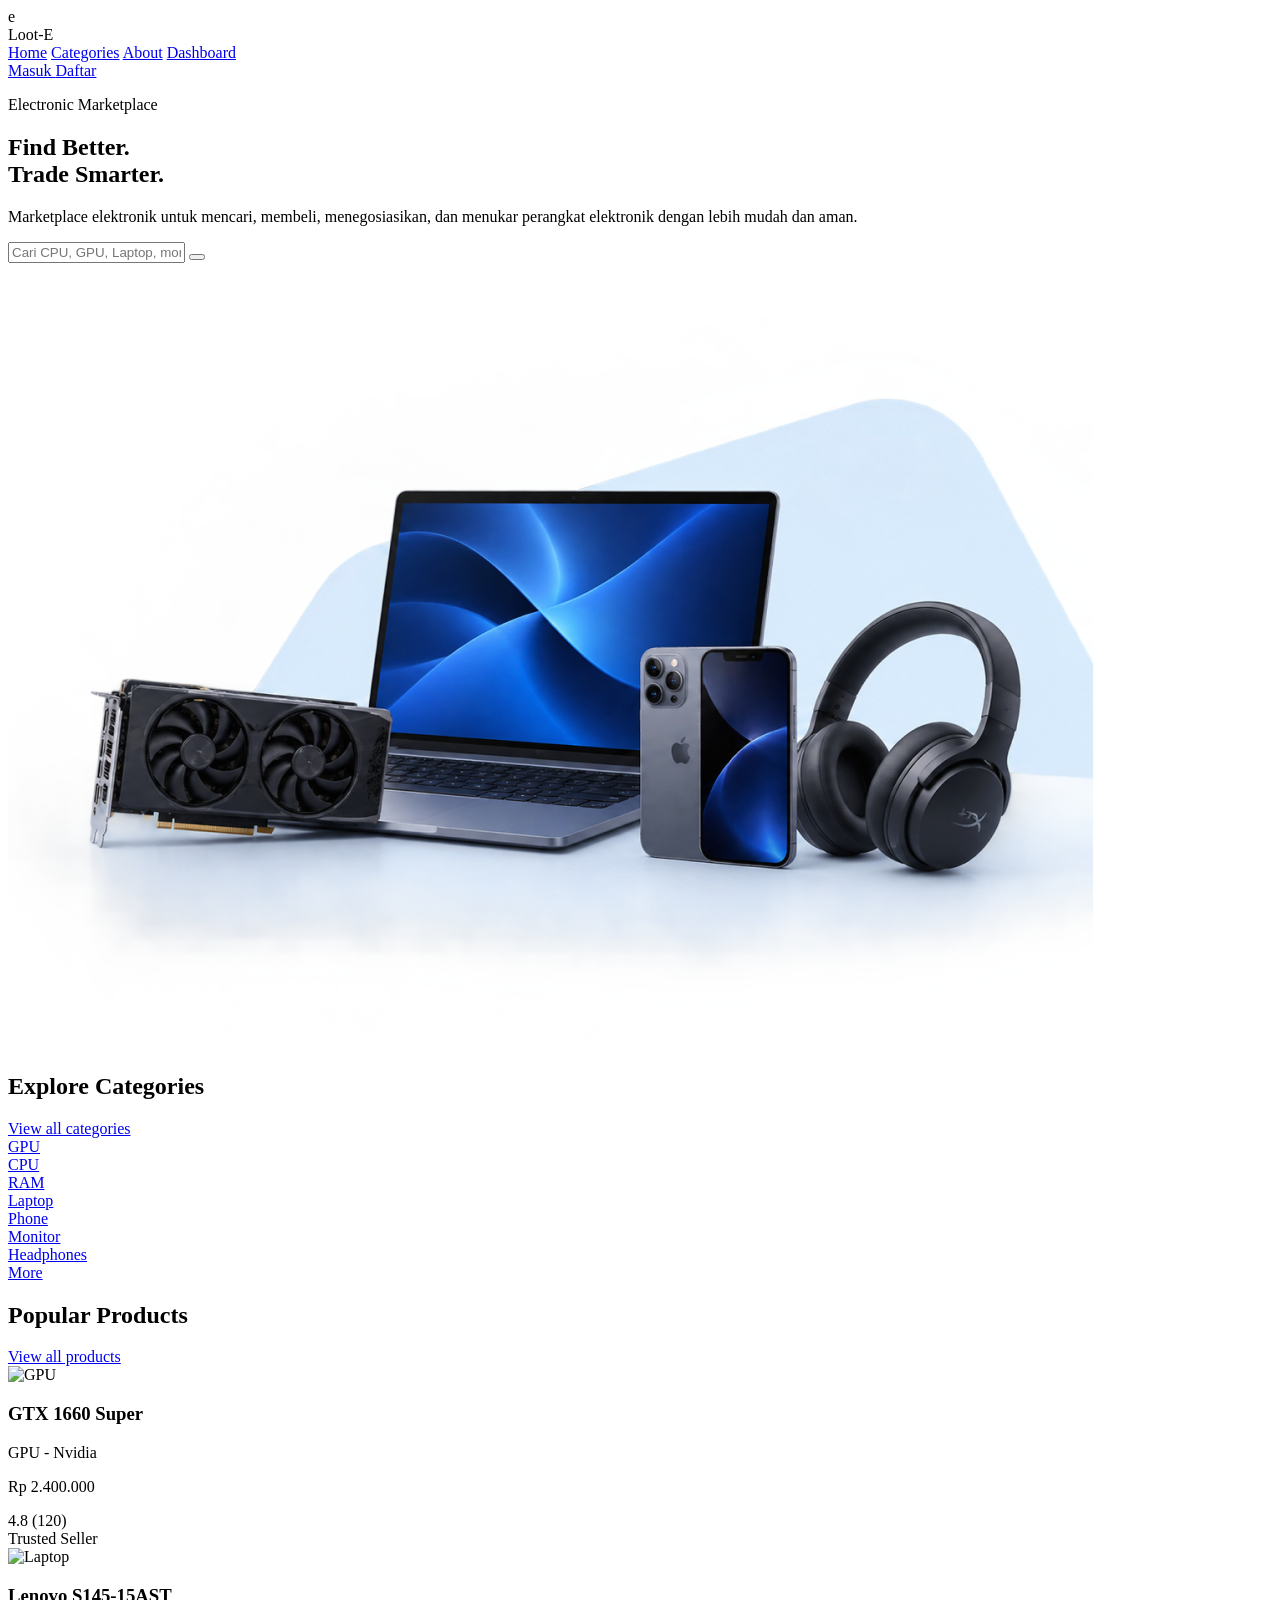
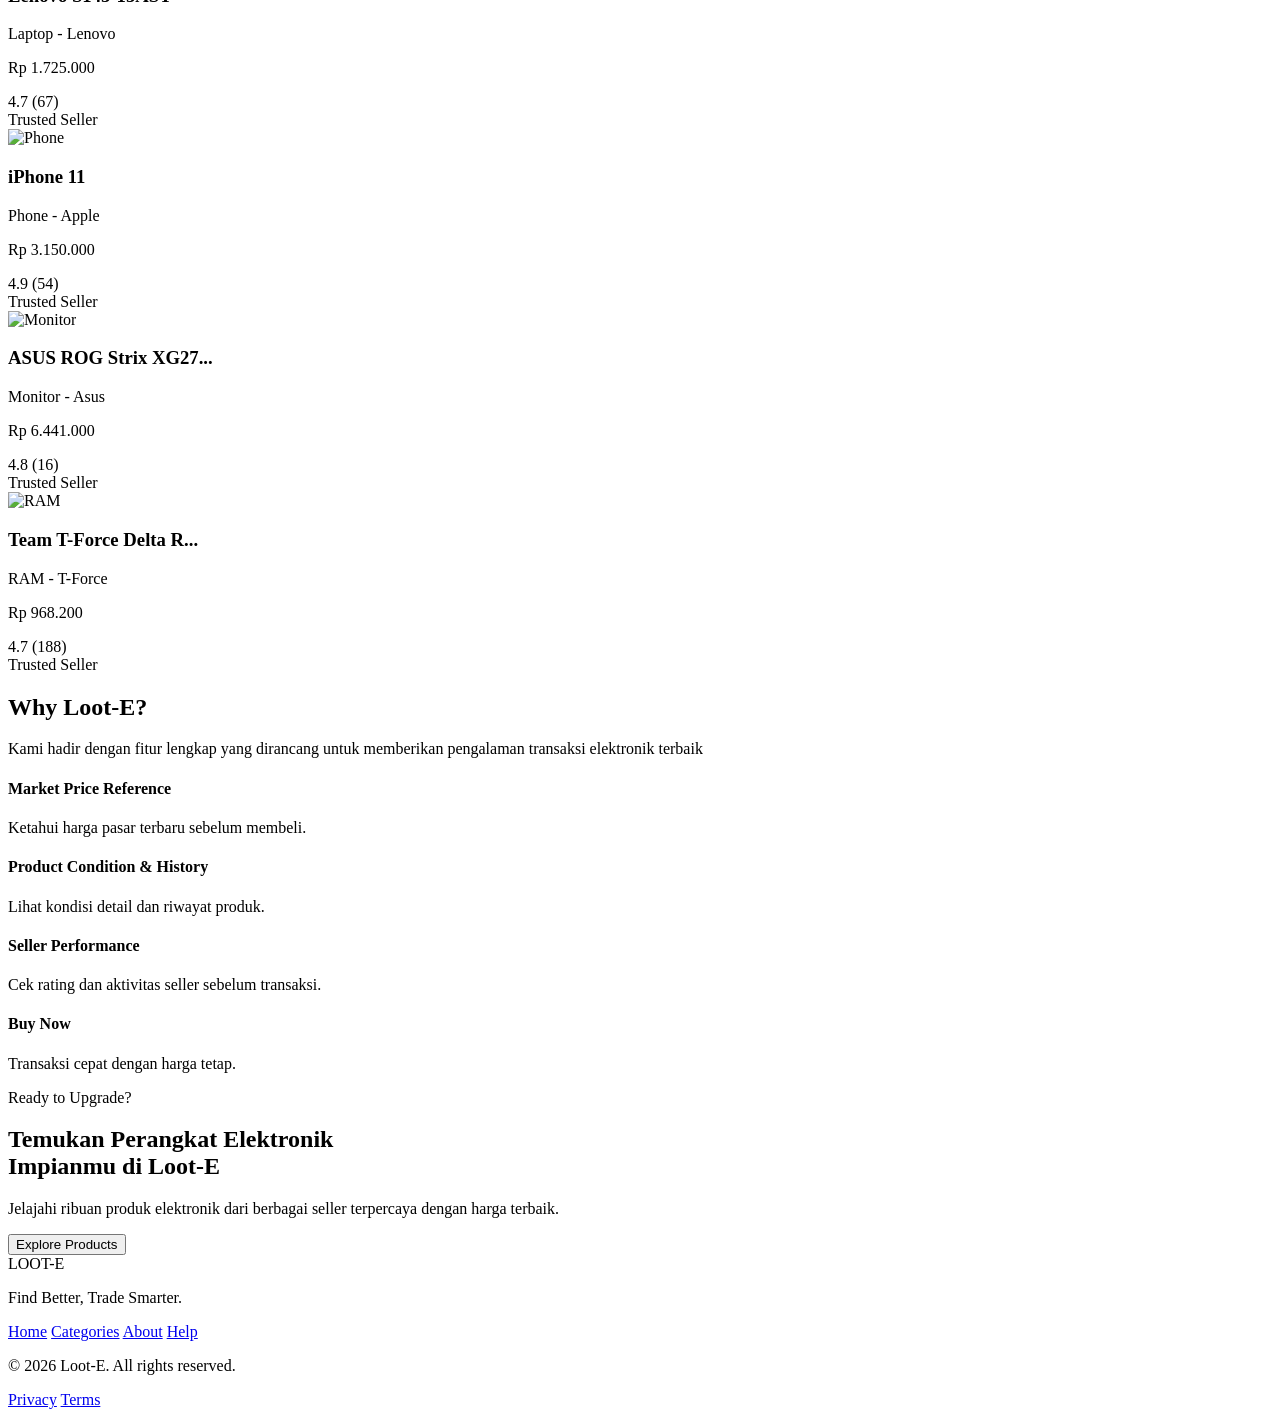
==== landingpage.html @ b7a84900 "bug euyyy" ====
<!doctype html>
<html lang="id">
  <head>
    <meta charset="UTF-8" />
    <meta name="viewport" content="width=device-width, initial-scale=1.0" />
    <title>Loot-E | Find Better, Trade Smarter</title>
    <link rel="preconnect" href="https://fonts.googleapis.com" />
    <link rel="preconnect" href="https://fonts.gstatic.com" crossorigin />
    <link
      href="https://fonts.googleapis.com/css2?family=Inter:wght@400;500;600;700;800&display=swap"
      rel="stylesheet"
    />
    <script src="https://unpkg.com/@phosphor-icons/web"></script>
    <script src="https://cdn.tailwindcss.com"></script>
    <script>
      tailwind.config = {
        theme: {
          extend: {
            fontFamily: {
              sans: ["Inter", "sans-serif"],
            },
            colors: {
              brand: {
                yellow: "#F5B700",
                dark: "#303135",
                footer: "#383838",
                bg: "#F8F9FA",
              },
            },
          },
        },
      };
    </script>
    <link rel="stylesheet" href="style.css" />
  </head>

  <body class="bg-[#F4F5F7] font-sans text-gray-800">
    <!-- Navbar -->
    <nav
      class="bg-brand-dark text-white py-3 px-6 md:px-12 flex justify-between items-center sticky top-0 z-50"
    >
      <div class="flex items-center gap-2">
        <div
          class="bg-white rounded-full h-8 w-8 flex items-center justify-center shadow-inner"
        >
          <span class="text-green-600 font-bold text-lg">e</span>
        </div>
        <span class="font-bold text-xl tracking-wide"
          >Loot-<span class="text-brand-yellow">E</span></span
        >
      </div>
      <div class="hidden md:flex gap-8 text-sm font-medium text-gray-300">
        <a href="index.html" class="text-brand-yellow">Home</a>
        <a href="#categories" class="hover:text-brand-yellow transition">Categories</a>
        <a href="landingpage.html" class="hover:text-brand-yellow transition">About</a>
        <a href="dashboard.html" class="hover:text-brand-yellow transition">Dashboard</a>
      </div>
      <div class="flex items-center gap-5">
        <i
          class="ph ph-bell text-xl cursor-pointer hover:text-brand-yellow transition"
        ></i>
        <i
          class="ph ph-shopping-cart text-xl cursor-pointer hover:text-brand-yellow transition"
        ></i>
        <div id="userNavContainer" class="flex items-center gap-2 border-l border-gray-600 pl-5">
          <a
            href="login.html"
            class="text-xs bg-brand-yellow text-brand-dark px-3.5 py-1.5 rounded-lg font-bold hover:bg-yellow-500 transition"
          >
            Masuk
          </a>
          <a
            href="register.html"
            class="text-xs text-gray-300 hover:text-white px-2 py-1.5 rounded-lg font-medium transition hidden sm:inline"
          >
            Daftar
          </a>
        </div>
      </div>
    </nav>

    <!-- Hero Section -->
    <section
      class="max-w-7xl mx-auto px-6 md:px-12 py-16 md:py-20 grid md:grid-cols-2 gap-10 items-center"
    >
      <div>
        <p
          class="text-brand-yellow font-bold text-xs mb-3 uppercase tracking-wider"
        >
          Electronic Marketplace
        </p>
        <h1
          class="text-5xl md:text-6xl font-extrabold text-gray-900 leading-tight mb-5"
        >
          Find Better.<br />
          <span class="text-brand-yellow">Trade Smarter.</span>
        </h1>
        <p class="text-gray-600 mb-8 max-w-md leading-relaxed text-sm">
          Marketplace elektronik untuk mencari, membeli, menegosiasikan, dan
          menukar perangkat elektronik dengan lebih mudah dan aman.
        </p>
        <div class="relative max-w-md shadow-lg rounded-full">
          <i
            class="ph ph-magnifying-glass absolute left-5 top-1/2 -translate-y-1/2 text-gray-400 text-lg"
          ></i>
          <input
            type="text"
            placeholder="Cari CPU, GPU, Laptop, monitor, dll ..."
            class="w-full pl-12 pr-14 py-3.5 rounded-full border border-transparent focus:outline-none focus:border-brand-yellow focus:ring-2 focus:ring-brand-yellow/50 bg-white text-sm"
          />
          <button
            class="absolute right-2 top-1/2 -translate-y-1/2 bg-brand-yellow text-white h-9 w-9 rounded-full flex items-center justify-center hover:bg-yellow-500 transition shadow-md"
          >
            <i class="ph ph-arrow-right font-bold"></i>
          </button>
        </div>
      </div>
      <div class="relative flex justify-center md:justify-end">
        <img
          src="./assets/image.png"
          alt="Electronics"
          class="w-full max-w-4xl"
        />
      </div>
    </section>

    <!-- Explore Categories -->
    <section class="max-w-7xl mx-auto px-6 md:px-12 py-10">
      <div class="flex justify-between items-end mb-6">
        <h2 class="text-xl md:text-2xl font-bold text-gray-900">
          Explore Categories
        </h2>
        <a
          href="#"
          class="text-sm text-gray-500 hover:text-brand-yellow flex items-center gap-1 transition font-medium"
        >
          View all categories <i class="ph ph-arrow-right"></i>
        </a>
      </div>
      <div class="grid grid-cols-4 md:grid-cols-8 gap-3 md:gap-4">
        <a
          href="#"
          class="bg-white p-3 rounded-2xl shadow-sm hover:shadow-md transition flex flex-col items-center justify-center gap-2 group border border-gray-100"
        >
          <div
            class="h-14 w-14 bg-gray-50 rounded-xl flex items-center justify-center group-hover:bg-brand-yellow/10 transition"
          >
            <i
              class="ph ph-graphics-card text-2xl text-gray-700 group-hover:text-brand-yellow transition"
            ></i>
          </div>
          <span class="text-xs font-semibold text-gray-700">GPU</span>
        </a>
        <a
          href="#"
          class="bg-white p-3 rounded-2xl shadow-sm hover:shadow-md transition flex flex-col items-center justify-center gap-2 group border border-gray-100"
        >
          <div
            class="h-14 w-14 bg-gray-50 rounded-xl flex items-center justify-center group-hover:bg-brand-yellow/10 transition"
          >
            <i
              class="ph ph-cpu text-2xl text-gray-700 group-hover:text-brand-yellow transition"
            ></i>
          </div>
          <span class="text-xs font-semibold text-gray-700">CPU</span>
        </a>
        <a
          href="#"
          class="bg-white p-3 rounded-2xl shadow-sm hover:shadow-md transition flex flex-col items-center justify-center gap-2 group border border-gray-100"
        >
          <div
            class="h-14 w-14 bg-gray-50 rounded-xl flex items-center justify-center group-hover:bg-brand-yellow/10 transition"
          >
            <i
              class="ph ph-memory text-2xl text-gray-700 group-hover:text-brand-yellow transition"
            ></i>
          </div>
          <span class="text-xs font-semibold text-gray-700">RAM</span>
        </a>
        <a
          href="#"
          class="bg-white p-3 rounded-2xl shadow-sm hover:shadow-md transition flex flex-col items-center justify-center gap-2 group border border-gray-100"
        >
          <div
            class="h-14 w-14 bg-gray-50 rounded-xl flex items-center justify-center group-hover:bg-brand-yellow/10 transition"
          >
            <i
              class="ph ph-laptop text-2xl text-gray-700 group-hover:text-brand-yellow transition"
            ></i>
          </div>
          <span class="text-xs font-semibold text-gray-700">Laptop</span>
        </a>
        <a
          href="#"
          class="bg-white p-3 rounded-2xl shadow-sm hover:shadow-md transition flex flex-col items-center justify-center gap-2 group border border-gray-100"
        >
          <div
            class="h-14 w-14 bg-gray-50 rounded-xl flex items-center justify-center group-hover:bg-brand-yellow/10 transition"
          >
            <i
              class="ph ph-device-mobile text-2xl text-gray-700 group-hover:text-brand-yellow transition"
            ></i>
          </div>
          <span class="text-xs font-semibold text-gray-700">Phone</span>
        </a>
        <a
          href="#"
          class="bg-white p-3 rounded-2xl shadow-sm hover:shadow-md transition flex flex-col items-center justify-center gap-2 group border border-gray-100"
        >
          <div
            class="h-14 w-14 bg-gray-50 rounded-xl flex items-center justify-center group-hover:bg-brand-yellow/10 transition"
          >
            <i
              class="ph ph-monitor text-2xl text-gray-700 group-hover:text-brand-yellow transition"
            ></i>
          </div>
          <span class="text-xs font-semibold text-gray-700">Monitor</span>
        </a>
        <a
          href="#"
          class="bg-white p-3 rounded-2xl shadow-sm hover:shadow-md transition flex flex-col items-center justify-center gap-2 group border border-gray-100"
        >
          <div
            class="h-14 w-14 bg-gray-50 rounded-xl flex items-center justify-center group-hover:bg-brand-yellow/10 transition"
          >
            <i
              class="ph ph-headphones text-2xl text-gray-700 group-hover:text-brand-yellow transition"
            ></i>
          </div>
          <span class="text-xs font-semibold text-gray-700">Headphones</span>
        </a>
        <a
          href="#"
          class="bg-white p-3 rounded-2xl shadow-sm hover:shadow-md transition flex flex-col items-center justify-center gap-2 group border border-gray-100"
        >
          <div
            class="h-14 w-14 bg-gray-50 rounded-xl flex items-center justify-center group-hover:bg-brand-yellow/10 transition"
          >
            <i
              class="ph ph-dots-three text-2xl text-gray-700 group-hover:text-brand-yellow transition"
            ></i>
          </div>
          <span class="text-xs font-semibold text-gray-700">More</span>
        </a>
      </div>
    </section>

    <!-- Popular Products -->
    <section class="max-w-7xl mx-auto px-6 md:px-12 py-10">
      <div class="flex justify-between items-end mb-6">
        <h2 class="text-xl md:text-2xl font-bold text-gray-900">
          Popular Products
        </h2>
        <a
          href="#"
          class="text-sm text-gray-500 hover:text-brand-yellow flex items-center gap-1 transition font-medium"
        >
          View all products <i class="ph ph-arrow-right"></i>
        </a>
      </div>
      <div class="grid grid-cols-2 md:grid-cols-5 gap-5">
        <!-- Product 1 -->
        <div
          class="bg-white p-4 shadow-sm hover:shadow-md transition flex flex-col group cursor-pointer border border-gray-100"
        >
          <div
            class="h-32 mb-4 overflow-hidden flex items-center justify-center"
          >
            <img
              src="./assets/"
              alt="GPU"
              class="w-full h-full object-cover group-hover:scale-105 transition duration-500"
            />
          </div>
          <h3 class="font-bold text-sm text-gray-900 mb-1 line-clamp-1">
            GTX 1660 Super
          </h3>
          <p class="text-xs text-gray-400 mb-2">GPU - Nvidia</p>
          <p class="font-bold text-md text-gray-900 mb-2">Rp 2.400.000</p>
          <div class="flex items-center gap-1 mb-3">
            <i class="ph-fill ph-star text-brand-yellow text-xs"></i>
            <span class="text-xs font-semibold text-gray-700">4.8</span>
            <span class="text-xs text-gray-400">(120)</span>
          </div>
          <div
            class="flex items-center gap-1 text-[10px] font-medium text-gray-600 bg-gray-100 w-max px-2 py-1 rounded-md mt-auto"
          >
            <i class="ph-fill ph-shield-check text-green-500 text-sm"></i>
            Trusted Seller
          </div>
        </div>

        <!-- Product 2 -->
        <div
          class="bg-white p-4 shadow-sm hover:shadow-md transition flex flex-col group cursor-pointer border border-gray-100"
        >
          <div
            class="h-32 mb-4 overflow-hidden flex items-center justify-center"
          >
            <img
              src="./assets/"
              alt="Laptop"
              class="w-full h-full object-cover group-hover:scale-105 transition duration-500"
            />
          </div>
          <h3 class="font-bold text-sm text-gray-900 mb-1 line-clamp-1">
            Lenovo S145-15AST
          </h3>
          <p class="text-xs text-gray-400 mb-2">Laptop - Lenovo</p>
          <p class="font-bold text-md text-gray-900 mb-2">Rp 1.725.000</p>
          <div class="flex items-center gap-1 mb-3">
            <i class="ph-fill ph-star text-brand-yellow text-xs"></i>
            <span class="text-xs font-semibold text-gray-700">4.7</span>
            <span class="text-xs text-gray-400">(67)</span>
          </div>
          <div
            class="flex items-center gap-1 text-[10px] font-medium text-gray-600 bg-gray-100 w-max px-2 py-1 rounded-md mt-auto"
          >
            <i class="ph-fill ph-shield-check text-green-500 text-sm"></i>
            Trusted Seller
          </div>
        </div>

        <!-- Product 3 -->
        <div
          class="bg-white p-4 shadow-sm hover:shadow-md transition flex flex-col group cursor-pointer border border-gray-100"
        >
          <div
            class="h-32 mb-4 overflow-hidden flex items-center justify-center"
          >
            <img
              src="./assets/"
              alt="Phone"
              class="w-full h-full object-cover group-hover:scale-105 transition duration-500"
            />
          </div>
          <h3 class="font-bold text-sm text-gray-900 mb-1 line-clamp-1">
            iPhone 11
          </h3>
          <p class="text-xs text-gray-400 mb-2">Phone - Apple</p>
          <p class="font-bold text-md text-gray-900 mb-2">Rp 3.150.000</p>
          <div class="flex items-center gap-1 mb-3">
            <i class="ph-fill ph-star text-brand-yellow text-xs"></i>
            <span class="text-xs font-semibold text-gray-700">4.9</span>
            <span class="text-xs text-gray-400">(54)</span>
          </div>
          <div
            class="flex items-center gap-1 text-[10px] font-medium text-gray-600 bg-gray-100 w-max px-2 py-1 rounded-md mt-auto"
          >
            <i class="ph-fill ph-shield-check text-green-500 text-sm"></i>
            Trusted Seller
          </div>
        </div>

        <!-- Product 4 -->
        <div
          class="bg-white p-4 shadow-sm hover:shadow-md transition flex flex-col group cursor-pointer border border-gray-100"
        >
          <div
            class="h-32 mb-4 overflow-hidden flex items-center justify-center"
          >
            <img
              src="./assets/"
              alt="Monitor"
              class="w-full h-full object-cover group-hover:scale-105 transition duration-500"
            />
          </div>
          <h3 class="font-bold text-sm text-gray-900 mb-1 line-clamp-1">
            ASUS ROG Strix XG27...
          </h3>
          <p class="text-xs text-gray-400 mb-2">Monitor - Asus</p>
          <p class="font-bold text-md text-gray-900 mb-2">Rp 6.441.000</p>
          <div class="flex items-center gap-1 mb-3">
            <i class="ph-fill ph-star text-brand-yellow text-xs"></i>
            <span class="text-xs font-semibold text-gray-700">4.8</span>
            <span class="text-xs text-gray-400">(16)</span>
          </div>
          <div
            class="flex items-center gap-1 text-[10px] font-medium text-gray-600 bg-gray-100 w-max px-2 py-1 rounded-md mt-auto"
          >
            <i class="ph-fill ph-shield-check text-green-500 text-sm"></i>
            Trusted Seller
          </div>
        </div>

        <!-- Product 5 -->
        <div
          class="bg-white p-4 shadow-sm hover:shadow-md transition flex flex-col group cursor-pointer border border-gray-100"
        >
          <div
            class="h-32 mb-4 overflow-hidden flex items-center justify-center"
          >
            <img
              src="./assets/"
              alt="RAM"
              class="w-full h-full object-cover group-hover:scale-105 transition duration-500"
            />
          </div>
          <h3 class="font-bold text-sm text-gray-900 mb-1 line-clamp-1">
            Team T-Force Delta R...
          </h3>
          <p class="text-xs text-gray-400 mb-2">RAM - T-Force</p>
          <p class="font-bold text-md text-gray-900 mb-2">Rp 968.200</p>
          <div class="flex items-center gap-1 mb-3">
            <i class="ph-fill ph-star text-brand-yellow text-xs"></i>
            <span class="text-xs font-semibold text-gray-700">4.7</span>
            <span class="text-xs text-gray-400">(188)</span>
          </div>
          <div
            class="flex items-center gap-1 text-[10px] font-medium text-gray-600 bg-gray-100 w-max px-2 py-1 rounded-md mt-auto"
          >
            <i class="ph-fill ph-shield-check text-green-500 text-sm"></i>
            Trusted Seller
          </div>
        </div>
      </div>
    </section>

    <!-- Why Loot-E -->
    <section class="max-w-7xl mx-auto px-6 md:px-12 py-10">
      <div class="bg-white p-8 md:p-12 shadow-sm border border-gray-100">
        <h2 class="text-2xl font-bold text-gray-900 mb-2">
          Why Loot-<span class="text-brand-yellow">E</span>?
        </h2>
        <p class="text-gray-500 text-sm mb-10 max-w-md">
          Kami hadir dengan fitur lengkap yang dirancang untuk memberikan
          pengalaman transaksi elektronik terbaik
        </p>

        <div class="grid grid-cols-2 md:grid-cols-4 gap-8">
          <div>
            <i class="ph-fill ph-chart-bar text-4xl text-brand-yellow mb-4"></i>
            <h4 class="font-bold text-sm text-gray-900 mb-2">
              Market Price Reference
            </h4>
            <p class="text-xs text-gray-500 leading-relaxed">
              Ketahui harga pasar terbaru sebelum membeli.
            </p>
          </div>
          <div>
            <i
              class="ph-fill ph-check-circle text-4xl text-brand-yellow mb-4"
            ></i>
            <h4 class="font-bold text-sm text-gray-900 mb-2">
              Product Condition & History
            </h4>
            <p class="text-xs text-gray-500 leading-relaxed">
              Lihat kondisi detail dan riwayat produk.
            </p>
          </div>
          <div>
            <i
              class="ph-fill ph-user-circle text-4xl text-brand-yellow mb-4"
            ></i>
            <h4 class="font-bold text-sm text-gray-900 mb-2">
              Seller Performance
            </h4>
            <p class="text-xs text-gray-500 leading-relaxed">
              Cek rating dan aktivitas seller sebelum transaksi.
            </p>
          </div>
          <div>
            <i class="ph-fill ph-lightning text-4xl text-brand-yellow mb-4"></i>
            <h4 class="font-bold text-sm text-gray-900 mb-2">Buy Now</h4>
            <p class="text-xs text-gray-500 leading-relaxed">
              Transaksi cepat dengan harga tetap.
            </p>
          </div>
        </div>
      </div>
    </section>

    <!-- CTA Section -->
    <section class="max-w-7xl mx-auto px-6 md:px-12 py-10 mb-10">
      <div
        class="bg-[#303135] p-8 md:p-12 flex flex-col md:flex-row items-center justify-between shadow-2xl relative overflow-hidden"
      >
        <div class="relative z-10 w-full md:w-2/3">
          <p class="text-brand-yellow font-bold text-sm mb-2">
            Ready to Upgrade?
          </p>
          <h2
            class="text-2xl md:text-3xl font-bold text-white mb-4 leading-snug"
          >
            Temukan Perangkat Elektronik<br />Impianmu di Loot-<span
              class="text-brand-yellow"
              >E</span
            >
          </h2>
          <p class="text-gray-400 text-sm max-w-md">
            Jelajahi ribuan produk elektronik dari berbagai seller terpercaya
            dengan harga terbaik.
          </p>
        </div>
        <div class="mt-8 md:mt-0 relative z-10 w-full md:w-auto text-right">
          <button
            class="bg-brand-yellow hover:bg-yellow-500 text-[#303135] font-bold py-3 px-6 transition flex items-center justify-center gap-2 w-full md:w-auto shadow-lg"
          >
            Explore Products <i class="ph ph-arrow-right font-bold"></i>
          </button>
        </div>
      </div>
    </section>

    <!-- Footer -->
    <footer class="bg-[#262628] text-gray-400 py-12 px-6 md:px-12">
      <div
        class="max-w-7xl mx-auto flex flex-col md:flex-row items-center justify-between gap-8 mb-8 border-b border-gray-700 pb-8"
      >
        <div class="text-center md:text-left">
          <div
            class="flex items-center justify-center md:justify-start gap-2 mb-2"
          >
            <span class="font-bold text-2xl text-white tracking-wide"
              >LOOT-<span class="text-brand-yellow">E</span></span
            >
          </div>
          <p class="text-xs">Find Better, Trade Smarter.</p>
        </div>
        <div class="flex flex-wrap justify-center gap-6 text-sm">
          <a href="#" class="hover:text-brand-yellow transition">Home</a>
          <a href="#" class="hover:text-brand-yellow transition">Categories</a>
          <a href="#" class="hover:text-brand-yellow transition">About</a>
          <a href="#" class="hover:text-brand-yellow transition">Help</a>
        </div>
        <div class="flex gap-4">
          <a href="#" class="hover:text-white transition"
            ><i class="ph-fill ph-youtube-logo text-2xl"></i
          ></a>
          <a href="#" class="hover:text-white transition"
            ><i class="ph-fill ph-facebook-logo text-2xl"></i
          ></a>
          <a href="#" class="hover:text-white transition"
            ><i class="ph-fill ph-instagram-logo text-2xl"></i
          ></a>
          <a href="#" class="hover:text-white transition"
            ><i class="ph-fill ph-discord-logo text-2xl"></i
          ></a>
        </div>
      </div>
      <div
        class="max-w-7xl mx-auto flex flex-col md:flex-row items-center justify-between text-xs"
      >
        <p>&copy; 2026 Loot-E. All rights reserved.</p>
        <div class="flex gap-4 mt-4 md:mt-0">
          <a href="#" class="hover:text-white transition">Privacy</a>
          <a href="#" class="hover:text-white transition">Terms</a>
        </div>
      </div>
    </footer>

    <script src="script.js"></script>
  </body>
</html>
---- style.css ----
body {
    -webkit-font-smoothing: antialiased;
    -moz-osx-font-smoothing: grayscale;
}
::-webkit-scrollbar {
    width: 8px;
}

::-webkit-scrollbar-track {
    background: #f1f1f1; 
}
 
::-webkit-scrollbar-thumb {
    background: #cbd5e1; 
    border-radius: 4px;
}

::-webkit-scrollbar-thumb:hover {
    background: #94a3b8; 
}
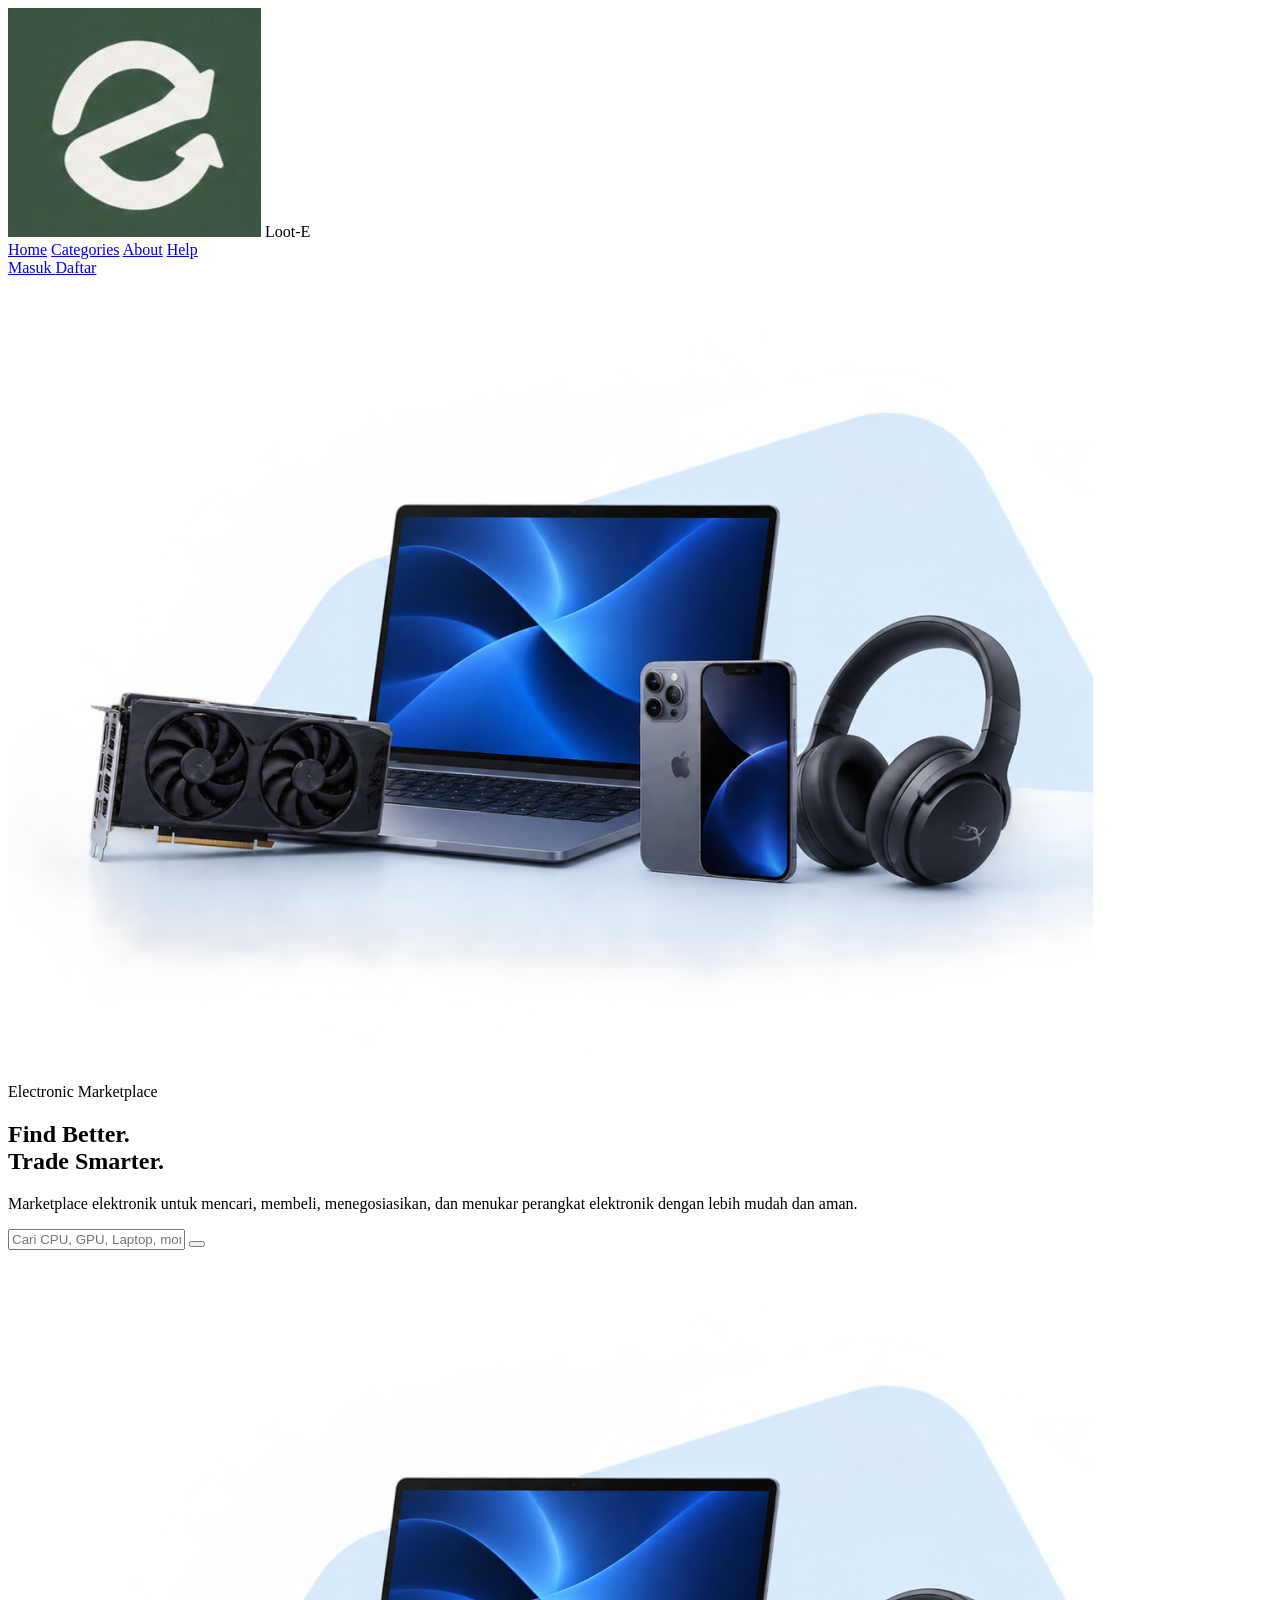
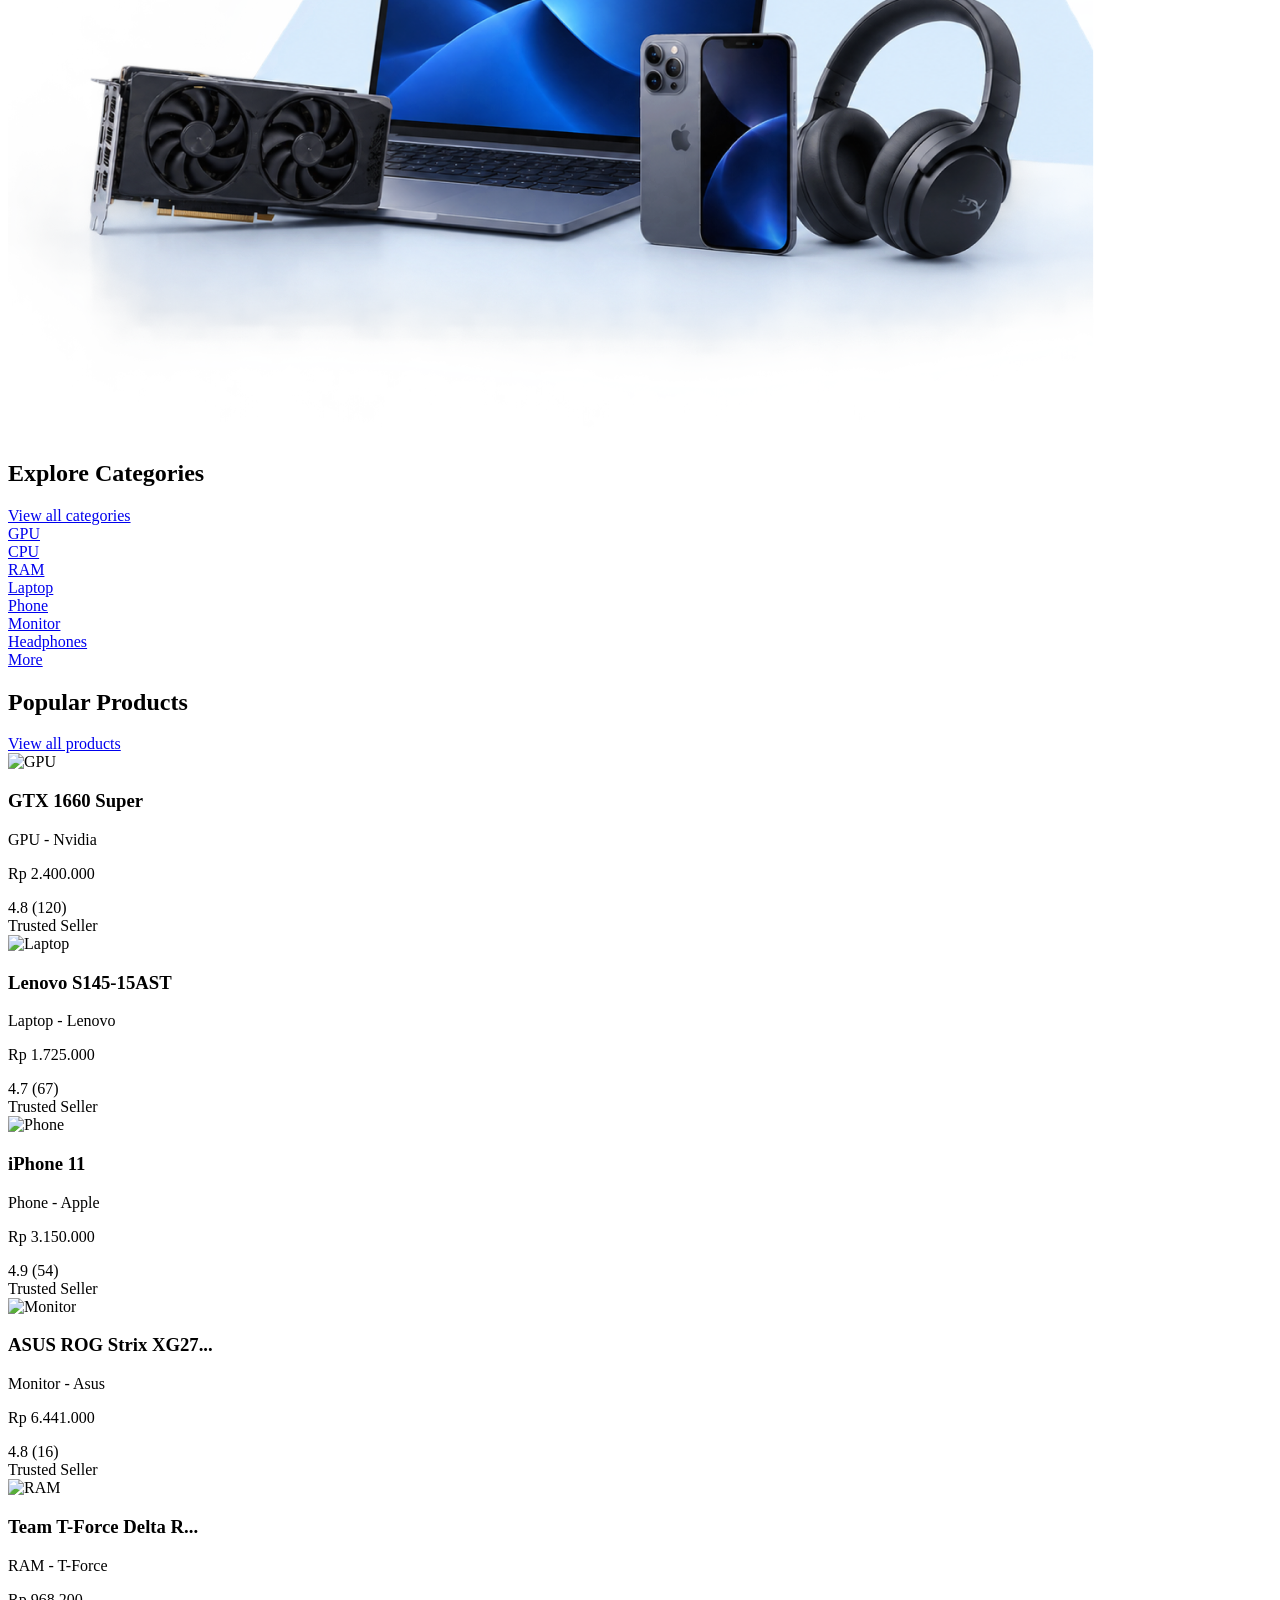
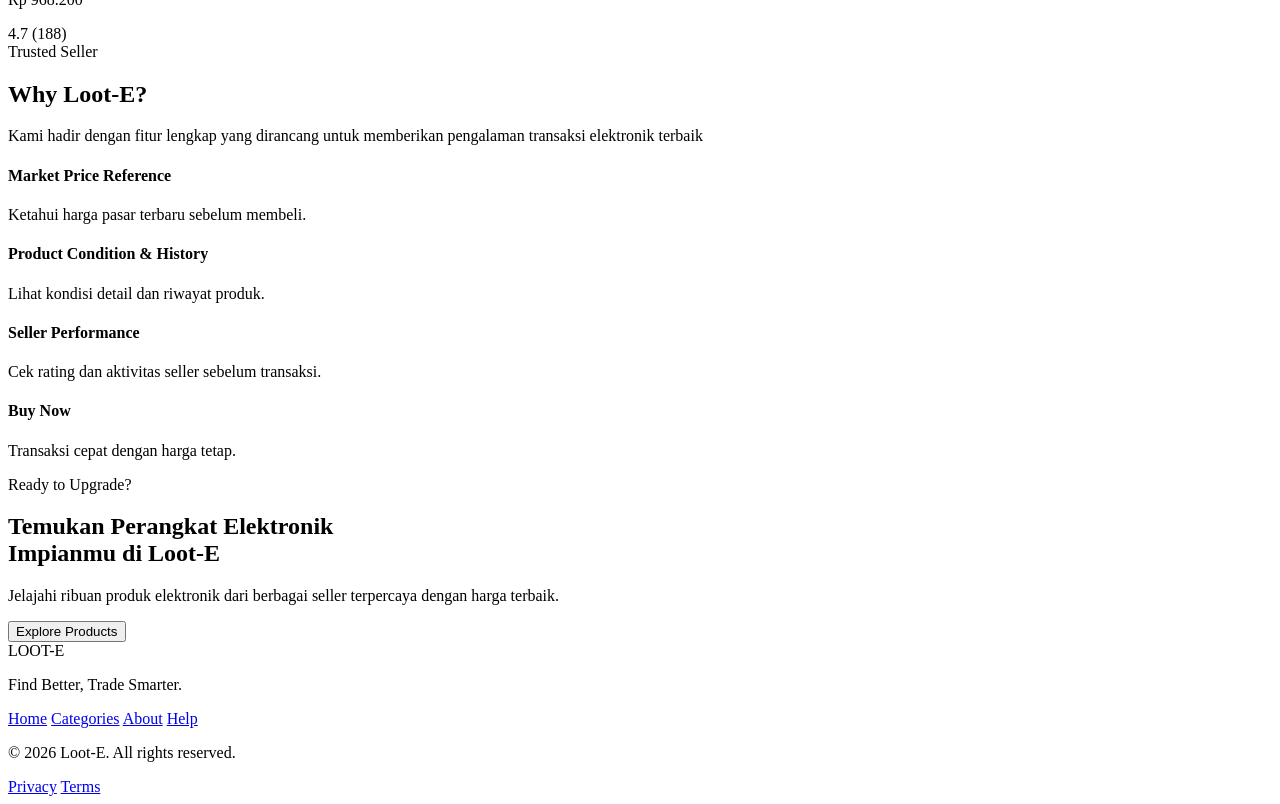
==== commit db838577: "first commit" ====
--- a/landingpage.html
+++ b/landingpage.html
@@ -1,554 +1,428 @@
 <!doctype html>
 <html lang="id">
-  <head>
+
+<head>
     <meta charset="UTF-8" />
     <meta name="viewport" content="width=device-width, initial-scale=1.0" />
     <title>Loot-E | Find Better, Trade Smarter</title>
     <link rel="preconnect" href="https://fonts.googleapis.com" />
     <link rel="preconnect" href="https://fonts.gstatic.com" crossorigin />
-    <link
-      href="https://fonts.googleapis.com/css2?family=Inter:wght@400;500;600;700;800&display=swap"
-      rel="stylesheet"
-    />
+    <link href="https://fonts.googleapis.com/css2?family=Inter:wght@400;500;600;700;800&display=swap"
+        rel="stylesheet" />
     <script src="https://unpkg.com/@phosphor-icons/web"></script>
     <script src="https://cdn.tailwindcss.com"></script>
     <script>
-      tailwind.config = {
-        theme: {
-          extend: {
-            fontFamily: {
-              sans: ["Inter", "sans-serif"],
+        tailwind.config = {
+            theme: {
+                extend: {
+                    fontFamily: {
+                        sans: ["Inter", "sans-serif"],
+                    },
+                    colors: {
+                        brand: {
+                            yellow: "#F5B700",
+                            dark: "#303135",
+                            footer: "#383838",
+                            bg: "#F8F9FA",
+                        },
+                    },
+                },
             },
-            colors: {
-              brand: {
-                yellow: "#F5B700",
-                dark: "#303135",
-                footer: "#383838",
-                bg: "#F8F9FA",
-              },
-            },
-          },
-        },
-      };
+        };
     </script>
     <link rel="stylesheet" href="style.css" />
-  </head>
-
-  <body class="bg-[#F4F5F7] font-sans text-gray-800">
+</head>
+
+<body class="bg-[#F4F5F7] font-sans text-gray-800">
     <!-- Navbar -->
-    <nav
-      class="bg-brand-dark text-white py-3 px-6 md:px-12 flex justify-between items-center sticky top-0 z-50"
-    >
-      <div class="flex items-center gap-2">
-        <div
-          class="bg-white rounded-full h-8 w-8 flex items-center justify-center shadow-inner"
-        >
-          <span class="text-green-600 font-bold text-lg">e</span>
-        </div>
-        <span class="font-bold text-xl tracking-wide"
-          >Loot-<span class="text-brand-yellow">E</span></span
-        >
-      </div>
-      <div class="hidden md:flex gap-8 text-sm font-medium text-gray-300">
-        <a href="index.html" class="text-brand-yellow">Home</a>
-        <a href="#categories" class="hover:text-brand-yellow transition">Categories</a>
-        <a href="landingpage.html" class="hover:text-brand-yellow transition">About</a>
-        <a href="dashboard.html" class="hover:text-brand-yellow transition">Dashboard</a>
-      </div>
-      <div class="flex items-center gap-5">
-        <i
-          class="ph ph-bell text-xl cursor-pointer hover:text-brand-yellow transition"
-        ></i>
-        <i
-          class="ph ph-shopping-cart text-xl cursor-pointer hover:text-brand-yellow transition"
-        ></i>
-        <div id="userNavContainer" class="flex items-center gap-2 border-l border-gray-600 pl-5">
-          <a
-            href="login.html"
-            class="text-xs bg-brand-yellow text-brand-dark px-3.5 py-1.5 rounded-lg font-bold hover:bg-yellow-500 transition"
-          >
-            Masuk
-          </a>
-          <a
-            href="register.html"
-            class="text-xs text-gray-300 hover:text-white px-2 py-1.5 rounded-lg font-medium transition hidden sm:inline"
-          >
-            Daftar
-          </a>
-        </div>
-      </div>
+    <nav class="bg-brand-dark text-white py-3 px-6 md:px-12 flex justify-between items-center sticky top-0 z-50">
+        <div class="flex items-center gap-2">
+            <img src="assets/logo loote.jpeg" alt="Logo Loot-E" class="h-8 w-8 rounded-full object-cover shadow-sm" />
+            <span class="font-bold text-xl tracking-wide">Loot-<span class="text-brand-yellow">E</span></span>
+        </div>
+        <div class="hidden md:flex gap-8 text-sm font-medium text-gray-300">
+            <a href="landingpage.html" class="text-brand-yellow">Home</a>
+            <a href="#categories" class="hover:text-brand-yellow transition">Categories</a>
+            <a href="landingpage.html" class="hover:text-brand-yellow transition">About</a>
+            <a href="#" class="hover:text-brand-yellow transition">Help</a>
+        </div>
+        <div class="flex items-center gap-5">
+            <i class="ph ph-bell text-xl cursor-pointer hover:text-brand-yellow transition"></i>
+            <i class="ph ph-shopping-cart text-xl cursor-pointer hover:text-brand-yellow transition"></i>
+            <div id="userNavContainer" class="flex items-center gap-2 border-l border-gray-600 pl-5">
+                <a href="login.html"
+                    class="text-xs bg-brand-yellow text-brand-dark px-3.5 py-1.5 rounded-lg font-bold hover:bg-yellow-500 transition">
+                    Masuk
+                </a>
+                <a href="register.html"
+                    class="text-xs text-gray-300 hover:text-white px-2 py-1.5 rounded-lg font-medium transition hidden sm:inline">
+                    Daftar
+                </a>
+            </div>
+        </div>
     </nav>
 
     <!-- Hero Section -->
     <section
-      class="max-w-7xl mx-auto px-6 md:px-12 py-16 md:py-20 grid md:grid-cols-2 gap-10 items-center"
-    >
-      <div>
-        <p
-          class="text-brand-yellow font-bold text-xs mb-3 uppercase tracking-wider"
-        >
-          Electronic Marketplace
-        </p>
-        <h1
-          class="text-5xl md:text-6xl font-extrabold text-gray-900 leading-tight mb-5"
-        >
-          Find Better.<br />
-          <span class="text-brand-yellow">Trade Smarter.</span>
-        </h1>
-        <p class="text-gray-600 mb-8 max-w-md leading-relaxed text-sm">
-          Marketplace elektronik untuk mencari, membeli, menegosiasikan, dan
-          menukar perangkat elektronik dengan lebih mudah dan aman.
-        </p>
-        <div class="relative max-w-md shadow-lg rounded-full">
-          <i
-            class="ph ph-magnifying-glass absolute left-5 top-1/2 -translate-y-1/2 text-gray-400 text-lg"
-          ></i>
-          <input
-            type="text"
-            placeholder="Cari CPU, GPU, Laptop, monitor, dll ..."
-            class="w-full pl-12 pr-14 py-3.5 rounded-full border border-transparent focus:outline-none focus:border-brand-yellow focus:ring-2 focus:ring-brand-yellow/50 bg-white text-sm"
-          />
-          <button
-            class="absolute right-2 top-1/2 -translate-y-1/2 bg-brand-yellow text-white h-9 w-9 rounded-full flex items-center justify-center hover:bg-yellow-500 transition shadow-md"
-          >
-            <i class="ph ph-arrow-right font-bold"></i>
-          </button>
-        </div>
-      </div>
-      <div class="relative flex justify-center md:justify-end">
-        <img
-          src="./assets/image.png"
-          alt="Electronics"
-          class="w-full max-w-4xl"
-        />
-      </div>
+        class="relative max-w-7xl mx-auto px-6 md:px-12 py-12 sm:py-16 md:py-20 grid md:grid-cols-2 gap-8 md:gap-10 items-center overflow-hidden">
+        <!-- Background Image khusus tampilan Mobile -->
+        <div class="absolute inset-0 md:hidden pointer-events-none -z-0 overflow-hidden">
+            <img src="./assets/image.png" alt="Electronics Background"
+                class="w-full h-full object-cover object-center opacity-25 filter blur-[0.5px]" />
+            <div class="absolute inset-0 bg-gradient-to-b from-[#F4F5F7]/70 via-[#F4F5F7]/85 to-[#F4F5F7]"></div>
+        </div>
+
+        <div class="relative z-10">
+            <p class="text-brand-yellow font-bold text-xs mb-2 md:mb-3 uppercase tracking-wider">
+                Electronic Marketplace
+            </p>
+            <h1 class="text-4xl sm:text-5xl md:text-6xl font-extrabold text-gray-900 leading-tight mb-4 md:mb-5">
+                Find Better.<br />
+                <span class="text-brand-yellow">Trade Smarter.</span>
+            </h1>
+            <p class="text-gray-600 mb-6 md:mb-8 max-w-md leading-relaxed text-sm md:text-base">
+                Marketplace elektronik untuk mencari, membeli, menegosiasikan, dan
+                menukar perangkat elektronik dengan lebih mudah dan aman.
+            </p>
+            <div class="relative max-w-md shadow-lg rounded-full">
+                <i class="ph ph-magnifying-glass absolute left-5 top-1/2 -translate-y-1/2 text-gray-400 text-lg"></i>
+                <input type="text" placeholder="Cari CPU, GPU, Laptop, monitor, dll ..."
+                    class="w-full pl-12 pr-14 py-3.5 rounded-full border border-transparent focus:outline-none focus:border-brand-yellow focus:ring-2 focus:ring-brand-yellow/50 bg-white text-sm" />
+                <button
+                    class="absolute right-2 top-1/2 -translate-y-1/2 bg-brand-yellow text-white h-9 w-9 rounded-full flex items-center justify-center hover:bg-yellow-500 transition shadow-md">
+                    <i class="ph ph-arrow-right font-bold"></i>
+                </button>
+            </div>
+        </div>
+
+        <!-- Kolom Gambar khusus Desktop -->
+        <div class="relative hidden md:flex justify-center md:justify-end z-10">
+            <img src="./assets/image.png" alt="Electronics" class="w-full max-w-4xl" />
+        </div>
     </section>
 
     <!-- Explore Categories -->
     <section class="max-w-7xl mx-auto px-6 md:px-12 py-10">
-      <div class="flex justify-between items-end mb-6">
-        <h2 class="text-xl md:text-2xl font-bold text-gray-900">
-          Explore Categories
-        </h2>
-        <a
-          href="#"
-          class="text-sm text-gray-500 hover:text-brand-yellow flex items-center gap-1 transition font-medium"
-        >
-          View all categories <i class="ph ph-arrow-right"></i>
-        </a>
-      </div>
-      <div class="grid grid-cols-4 md:grid-cols-8 gap-3 md:gap-4">
-        <a
-          href="#"
-          class="bg-white p-3 rounded-2xl shadow-sm hover:shadow-md transition flex flex-col items-center justify-center gap-2 group border border-gray-100"
-        >
-          <div
-            class="h-14 w-14 bg-gray-50 rounded-xl flex items-center justify-center group-hover:bg-brand-yellow/10 transition"
-          >
-            <i
-              class="ph ph-graphics-card text-2xl text-gray-700 group-hover:text-brand-yellow transition"
-            ></i>
-          </div>
-          <span class="text-xs font-semibold text-gray-700">GPU</span>
-        </a>
-        <a
-          href="#"
-          class="bg-white p-3 rounded-2xl shadow-sm hover:shadow-md transition flex flex-col items-center justify-center gap-2 group border border-gray-100"
-        >
-          <div
-            class="h-14 w-14 bg-gray-50 rounded-xl flex items-center justify-center group-hover:bg-brand-yellow/10 transition"
-          >
-            <i
-              class="ph ph-cpu text-2xl text-gray-700 group-hover:text-brand-yellow transition"
-            ></i>
-          </div>
-          <span class="text-xs font-semibold text-gray-700">CPU</span>
-        </a>
-        <a
-          href="#"
-          class="bg-white p-3 rounded-2xl shadow-sm hover:shadow-md transition flex flex-col items-center justify-center gap-2 group border border-gray-100"
-        >
-          <div
-            class="h-14 w-14 bg-gray-50 rounded-xl flex items-center justify-center group-hover:bg-brand-yellow/10 transition"
-          >
-            <i
-              class="ph ph-memory text-2xl text-gray-700 group-hover:text-brand-yellow transition"
-            ></i>
-          </div>
-          <span class="text-xs font-semibold text-gray-700">RAM</span>
-        </a>
-        <a
-          href="#"
-          class="bg-white p-3 rounded-2xl shadow-sm hover:shadow-md transition flex flex-col items-center justify-center gap-2 group border border-gray-100"
-        >
-          <div
-            class="h-14 w-14 bg-gray-50 rounded-xl flex items-center justify-center group-hover:bg-brand-yellow/10 transition"
-          >
-            <i
-              class="ph ph-laptop text-2xl text-gray-700 group-hover:text-brand-yellow transition"
-            ></i>
-          </div>
-          <span class="text-xs font-semibold text-gray-700">Laptop</span>
-        </a>
-        <a
-          href="#"
-          class="bg-white p-3 rounded-2xl shadow-sm hover:shadow-md transition flex flex-col items-center justify-center gap-2 group border border-gray-100"
-        >
-          <div
-            class="h-14 w-14 bg-gray-50 rounded-xl flex items-center justify-center group-hover:bg-brand-yellow/10 transition"
-          >
-            <i
-              class="ph ph-device-mobile text-2xl text-gray-700 group-hover:text-brand-yellow transition"
-            ></i>
-          </div>
-          <span class="text-xs font-semibold text-gray-700">Phone</span>
-        </a>
-        <a
-          href="#"
-          class="bg-white p-3 rounded-2xl shadow-sm hover:shadow-md transition flex flex-col items-center justify-center gap-2 group border border-gray-100"
-        >
-          <div
-            class="h-14 w-14 bg-gray-50 rounded-xl flex items-center justify-center group-hover:bg-brand-yellow/10 transition"
-          >
-            <i
-              class="ph ph-monitor text-2xl text-gray-700 group-hover:text-brand-yellow transition"
-            ></i>
-          </div>
-          <span class="text-xs font-semibold text-gray-700">Monitor</span>
-        </a>
-        <a
-          href="#"
-          class="bg-white p-3 rounded-2xl shadow-sm hover:shadow-md transition flex flex-col items-center justify-center gap-2 group border border-gray-100"
-        >
-          <div
-            class="h-14 w-14 bg-gray-50 rounded-xl flex items-center justify-center group-hover:bg-brand-yellow/10 transition"
-          >
-            <i
-              class="ph ph-headphones text-2xl text-gray-700 group-hover:text-brand-yellow transition"
-            ></i>
-          </div>
-          <span class="text-xs font-semibold text-gray-700">Headphones</span>
-        </a>
-        <a
-          href="#"
-          class="bg-white p-3 rounded-2xl shadow-sm hover:shadow-md transition flex flex-col items-center justify-center gap-2 group border border-gray-100"
-        >
-          <div
-            class="h-14 w-14 bg-gray-50 rounded-xl flex items-center justify-center group-hover:bg-brand-yellow/10 transition"
-          >
-            <i
-              class="ph ph-dots-three text-2xl text-gray-700 group-hover:text-brand-yellow transition"
-            ></i>
-          </div>
-          <span class="text-xs font-semibold text-gray-700">More</span>
-        </a>
-      </div>
+        <div class="flex justify-between items-end mb-6">
+            <h2 class="text-xl md:text-2xl font-bold text-gray-900">
+                Explore Categories
+            </h2>
+            <a href="#"
+                class="text-sm text-gray-500 hover:text-brand-yellow flex items-center gap-1 transition font-medium">
+                View all categories <i class="ph ph-arrow-right"></i>
+            </a>
+        </div>
+        <div class="grid grid-cols-4 md:grid-cols-8 gap-3 md:gap-4">
+            <a href="#"
+                class="bg-white p-3 rounded-2xl shadow-sm hover:shadow-md transition flex flex-col items-center justify-center gap-2 group border border-gray-100">
+                <div
+                    class="h-14 w-14 bg-gray-50 rounded-xl flex items-center justify-center group-hover:bg-brand-yellow/10 transition">
+                    <i class="ph ph-graphics-card text-2xl text-gray-700 group-hover:text-brand-yellow transition"></i>
+                </div>
+                <span class="text-xs font-semibold text-gray-700">GPU</span>
+            </a>
+            <a href="#"
+                class="bg-white p-3 rounded-2xl shadow-sm hover:shadow-md transition flex flex-col items-center justify-center gap-2 group border border-gray-100">
+                <div
+                    class="h-14 w-14 bg-gray-50 rounded-xl flex items-center justify-center group-hover:bg-brand-yellow/10 transition">
+                    <i class="ph ph-cpu text-2xl text-gray-700 group-hover:text-brand-yellow transition"></i>
+                </div>
+                <span class="text-xs font-semibold text-gray-700">CPU</span>
+            </a>
+            <a href="#"
+                class="bg-white p-3 rounded-2xl shadow-sm hover:shadow-md transition flex flex-col items-center justify-center gap-2 group border border-gray-100">
+                <div
+                    class="h-14 w-14 bg-gray-50 rounded-xl flex items-center justify-center group-hover:bg-brand-yellow/10 transition">
+                    <i class="ph ph-memory text-2xl text-gray-700 group-hover:text-brand-yellow transition"></i>
+                </div>
+                <span class="text-xs font-semibold text-gray-700">RAM</span>
+            </a>
+            <a href="#"
+                class="bg-white p-3 rounded-2xl shadow-sm hover:shadow-md transition flex flex-col items-center justify-center gap-2 group border border-gray-100">
+                <div
+                    class="h-14 w-14 bg-gray-50 rounded-xl flex items-center justify-center group-hover:bg-brand-yellow/10 transition">
+                    <i class="ph ph-laptop text-2xl text-gray-700 group-hover:text-brand-yellow transition"></i>
+                </div>
+                <span class="text-xs font-semibold text-gray-700">Laptop</span>
+            </a>
+            <a href="#"
+                class="bg-white p-3 rounded-2xl shadow-sm hover:shadow-md transition flex flex-col items-center justify-center gap-2 group border border-gray-100">
+                <div
+                    class="h-14 w-14 bg-gray-50 rounded-xl flex items-center justify-center group-hover:bg-brand-yellow/10 transition">
+                    <i class="ph ph-device-mobile text-2xl text-gray-700 group-hover:text-brand-yellow transition"></i>
+                </div>
+                <span class="text-xs font-semibold text-gray-700">Phone</span>
+            </a>
+            <a href="#"
+                class="bg-white p-3 rounded-2xl shadow-sm hover:shadow-md transition flex flex-col items-center justify-center gap-2 group border border-gray-100">
+                <div
+                    class="h-14 w-14 bg-gray-50 rounded-xl flex items-center justify-center group-hover:bg-brand-yellow/10 transition">
+                    <i class="ph ph-monitor text-2xl text-gray-700 group-hover:text-brand-yellow transition"></i>
+                </div>
+                <span class="text-xs font-semibold text-gray-700">Monitor</span>
+            </a>
+            <a href="#"
+                class="bg-white p-3 rounded-2xl shadow-sm hover:shadow-md transition flex flex-col items-center justify-center gap-2 group border border-gray-100">
+                <div
+                    class="h-14 w-14 bg-gray-50 rounded-xl flex items-center justify-center group-hover:bg-brand-yellow/10 transition">
+                    <i class="ph ph-headphones text-2xl text-gray-700 group-hover:text-brand-yellow transition"></i>
+                </div>
+                <span class="text-xs font-semibold text-gray-700">Headphones</span>
+            </a>
+            <a href="#"
+                class="bg-white p-3 rounded-2xl shadow-sm hover:shadow-md transition flex flex-col items-center justify-center gap-2 group border border-gray-100">
+                <div
+                    class="h-14 w-14 bg-gray-50 rounded-xl flex items-center justify-center group-hover:bg-brand-yellow/10 transition">
+                    <i class="ph ph-dots-three text-2xl text-gray-700 group-hover:text-brand-yellow transition"></i>
+                </div>
+                <span class="text-xs font-semibold text-gray-700">More</span>
+            </a>
+        </div>
     </section>
 
     <!-- Popular Products -->
     <section class="max-w-7xl mx-auto px-6 md:px-12 py-10">
-      <div class="flex justify-between items-end mb-6">
-        <h2 class="text-xl md:text-2xl font-bold text-gray-900">
-          Popular Products
-        </h2>
-        <a
-          href="#"
-          class="text-sm text-gray-500 hover:text-brand-yellow flex items-center gap-1 transition font-medium"
-        >
-          View all products <i class="ph ph-arrow-right"></i>
-        </a>
-      </div>
-      <div class="grid grid-cols-2 md:grid-cols-5 gap-5">
-        <!-- Product 1 -->
-        <div
-          class="bg-white p-4 shadow-sm hover:shadow-md transition flex flex-col group cursor-pointer border border-gray-100"
-        >
-          <div
-            class="h-32 mb-4 overflow-hidden flex items-center justify-center"
-          >
-            <img
-              src="./assets/"
-              alt="GPU"
-              class="w-full h-full object-cover group-hover:scale-105 transition duration-500"
-            />
-          </div>
-          <h3 class="font-bold text-sm text-gray-900 mb-1 line-clamp-1">
-            GTX 1660 Super
-          </h3>
-          <p class="text-xs text-gray-400 mb-2">GPU - Nvidia</p>
-          <p class="font-bold text-md text-gray-900 mb-2">Rp 2.400.000</p>
-          <div class="flex items-center gap-1 mb-3">
-            <i class="ph-fill ph-star text-brand-yellow text-xs"></i>
-            <span class="text-xs font-semibold text-gray-700">4.8</span>
-            <span class="text-xs text-gray-400">(120)</span>
-          </div>
-          <div
-            class="flex items-center gap-1 text-[10px] font-medium text-gray-600 bg-gray-100 w-max px-2 py-1 rounded-md mt-auto"
-          >
-            <i class="ph-fill ph-shield-check text-green-500 text-sm"></i>
-            Trusted Seller
-          </div>
-        </div>
-
-        <!-- Product 2 -->
-        <div
-          class="bg-white p-4 shadow-sm hover:shadow-md transition flex flex-col group cursor-pointer border border-gray-100"
-        >
-          <div
-            class="h-32 mb-4 overflow-hidden flex items-center justify-center"
-          >
-            <img
-              src="./assets/"
-              alt="Laptop"
-              class="w-full h-full object-cover group-hover:scale-105 transition duration-500"
-            />
-          </div>
-          <h3 class="font-bold text-sm text-gray-900 mb-1 line-clamp-1">
-            Lenovo S145-15AST
-          </h3>
-          <p class="text-xs text-gray-400 mb-2">Laptop - Lenovo</p>
-          <p class="font-bold text-md text-gray-900 mb-2">Rp 1.725.000</p>
-          <div class="flex items-center gap-1 mb-3">
-            <i class="ph-fill ph-star text-brand-yellow text-xs"></i>
-            <span class="text-xs font-semibold text-gray-700">4.7</span>
-            <span class="text-xs text-gray-400">(67)</span>
-          </div>
-          <div
-            class="flex items-center gap-1 text-[10px] font-medium text-gray-600 bg-gray-100 w-max px-2 py-1 rounded-md mt-auto"
-          >
-            <i class="ph-fill ph-shield-check text-green-500 text-sm"></i>
-            Trusted Seller
-          </div>
-        </div>
-
-        <!-- Product 3 -->
-        <div
-          class="bg-white p-4 shadow-sm hover:shadow-md transition flex flex-col group cursor-pointer border border-gray-100"
-        >
-          <div
-            class="h-32 mb-4 overflow-hidden flex items-center justify-center"
-          >
-            <img
-              src="./assets/"
-              alt="Phone"
-              class="w-full h-full object-cover group-hover:scale-105 transition duration-500"
-            />
-          </div>
-          <h3 class="font-bold text-sm text-gray-900 mb-1 line-clamp-1">
-            iPhone 11
-          </h3>
-          <p class="text-xs text-gray-400 mb-2">Phone - Apple</p>
-          <p class="font-bold text-md text-gray-900 mb-2">Rp 3.150.000</p>
-          <div class="flex items-center gap-1 mb-3">
-            <i class="ph-fill ph-star text-brand-yellow text-xs"></i>
-            <span class="text-xs font-semibold text-gray-700">4.9</span>
-            <span class="text-xs text-gray-400">(54)</span>
-          </div>
-          <div
-            class="flex items-center gap-1 text-[10px] font-medium text-gray-600 bg-gray-100 w-max px-2 py-1 rounded-md mt-auto"
-          >
-            <i class="ph-fill ph-shield-check text-green-500 text-sm"></i>
-            Trusted Seller
-          </div>
-        </div>
-
-        <!-- Product 4 -->
-        <div
-          class="bg-white p-4 shadow-sm hover:shadow-md transition flex flex-col group cursor-pointer border border-gray-100"
-        >
-          <div
-            class="h-32 mb-4 overflow-hidden flex items-center justify-center"
-          >
-            <img
-              src="./assets/"
-              alt="Monitor"
-              class="w-full h-full object-cover group-hover:scale-105 transition duration-500"
-            />
-          </div>
-          <h3 class="font-bold text-sm text-gray-900 mb-1 line-clamp-1">
-            ASUS ROG Strix XG27...
-          </h3>
-          <p class="text-xs text-gray-400 mb-2">Monitor - Asus</p>
-          <p class="font-bold text-md text-gray-900 mb-2">Rp 6.441.000</p>
-          <div class="flex items-center gap-1 mb-3">
-            <i class="ph-fill ph-star text-brand-yellow text-xs"></i>
-            <span class="text-xs font-semibold text-gray-700">4.8</span>
-            <span class="text-xs text-gray-400">(16)</span>
-          </div>
-          <div
-            class="flex items-center gap-1 text-[10px] font-medium text-gray-600 bg-gray-100 w-max px-2 py-1 rounded-md mt-auto"
-          >
-            <i class="ph-fill ph-shield-check text-green-500 text-sm"></i>
-            Trusted Seller
-          </div>
-        </div>
-
-        <!-- Product 5 -->
-        <div
-          class="bg-white p-4 shadow-sm hover:shadow-md transition flex flex-col group cursor-pointer border border-gray-100"
-        >
-          <div
-            class="h-32 mb-4 overflow-hidden flex items-center justify-center"
-          >
-            <img
-              src="./assets/"
-              alt="RAM"
-              class="w-full h-full object-cover group-hover:scale-105 transition duration-500"
-            />
-          </div>
-          <h3 class="font-bold text-sm text-gray-900 mb-1 line-clamp-1">
-            Team T-Force Delta R...
-          </h3>
-          <p class="text-xs text-gray-400 mb-2">RAM - T-Force</p>
-          <p class="font-bold text-md text-gray-900 mb-2">Rp 968.200</p>
-          <div class="flex items-center gap-1 mb-3">
-            <i class="ph-fill ph-star text-brand-yellow text-xs"></i>
-            <span class="text-xs font-semibold text-gray-700">4.7</span>
-            <span class="text-xs text-gray-400">(188)</span>
-          </div>
-          <div
-            class="flex items-center gap-1 text-[10px] font-medium text-gray-600 bg-gray-100 w-max px-2 py-1 rounded-md mt-auto"
-          >
-            <i class="ph-fill ph-shield-check text-green-500 text-sm"></i>
-            Trusted Seller
-          </div>
-        </div>
-      </div>
+        <div class="flex justify-between items-end mb-6">
+            <h2 class="text-xl md:text-2xl font-bold text-gray-900">
+                Popular Products
+            </h2>
+            <a href="#"
+                class="text-sm text-gray-500 hover:text-brand-yellow flex items-center gap-1 transition font-medium">
+                View all products <i class="ph ph-arrow-right"></i>
+            </a>
+        </div>
+        <div class="grid grid-cols-2 md:grid-cols-5 gap-5">
+            <!-- Product 1 -->
+            <div
+                class="bg-white p-4 shadow-sm hover:shadow-md transition flex flex-col group cursor-pointer border border-gray-100">
+                <div class="h-32 mb-4 overflow-hidden flex items-center justify-center">
+                    <img src="./assets/" alt="GPU"
+                        class="w-full h-full object-cover group-hover:scale-105 transition duration-500" />
+                </div>
+                <h3 class="font-bold text-sm text-gray-900 mb-1 line-clamp-1">
+                    GTX 1660 Super
+                </h3>
+                <p class="text-xs text-gray-400 mb-2">GPU - Nvidia</p>
+                <p class="font-bold text-md text-gray-900 mb-2">Rp 2.400.000</p>
+                <div class="flex items-center gap-1 mb-3">
+                    <i class="ph-fill ph-star text-brand-yellow text-xs"></i>
+                    <span class="text-xs font-semibold text-gray-700">4.8</span>
+                    <span class="text-xs text-gray-400">(120)</span>
+                </div>
+                <div
+                    class="flex items-center gap-1 text-[10px] font-medium text-gray-600 bg-gray-100 w-max px-2 py-1 rounded-md mt-auto">
+                    <i class="ph-fill ph-shield-check text-green-500 text-sm"></i>
+                    Trusted Seller
+                </div>
+            </div>
+
+            <!-- Product 2 -->
+            <div
+                class="bg-white p-4 shadow-sm hover:shadow-md transition flex flex-col group cursor-pointer border border-gray-100">
+                <div class="h-32 mb-4 overflow-hidden flex items-center justify-center">
+                    <img src="./assets/" alt="Laptop"
+                        class="w-full h-full object-cover group-hover:scale-105 transition duration-500" />
+                </div>
+                <h3 class="font-bold text-sm text-gray-900 mb-1 line-clamp-1">
+                    Lenovo S145-15AST
+                </h3>
+                <p class="text-xs text-gray-400 mb-2">Laptop - Lenovo</p>
+                <p class="font-bold text-md text-gray-900 mb-2">Rp 1.725.000</p>
+                <div class="flex items-center gap-1 mb-3">
+                    <i class="ph-fill ph-star text-brand-yellow text-xs"></i>
+                    <span class="text-xs font-semibold text-gray-700">4.7</span>
+                    <span class="text-xs text-gray-400">(67)</span>
+                </div>
+                <div
+                    class="flex items-center gap-1 text-[10px] font-medium text-gray-600 bg-gray-100 w-max px-2 py-1 rounded-md mt-auto">
+                    <i class="ph-fill ph-shield-check text-green-500 text-sm"></i>
+                    Trusted Seller
+                </div>
+            </div>
+
+            <!-- Product 3 -->
+            <div
+                class="bg-white p-4 shadow-sm hover:shadow-md transition flex flex-col group cursor-pointer border border-gray-100">
+                <div class="h-32 mb-4 overflow-hidden flex items-center justify-center">
+                    <img src="./assets/" alt="Phone"
+                        class="w-full h-full object-cover group-hover:scale-105 transition duration-500" />
+                </div>
+                <h3 class="font-bold text-sm text-gray-900 mb-1 line-clamp-1">
+                    iPhone 11
+                </h3>
+                <p class="text-xs text-gray-400 mb-2">Phone - Apple</p>
+                <p class="font-bold text-md text-gray-900 mb-2">Rp 3.150.000</p>
+                <div class="flex items-center gap-1 mb-3">
+                    <i class="ph-fill ph-star text-brand-yellow text-xs"></i>
+                    <span class="text-xs font-semibold text-gray-700">4.9</span>
+                    <span class="text-xs text-gray-400">(54)</span>
+                </div>
+                <div
+                    class="flex items-center gap-1 text-[10px] font-medium text-gray-600 bg-gray-100 w-max px-2 py-1 rounded-md mt-auto">
+                    <i class="ph-fill ph-shield-check text-green-500 text-sm"></i>
+                    Trusted Seller
+                </div>
+            </div>
+
+            <!-- Product 4 -->
+            <div
+                class="bg-white p-4 shadow-sm hover:shadow-md transition flex flex-col group cursor-pointer border border-gray-100">
+                <div class="h-32 mb-4 overflow-hidden flex items-center justify-center">
+                    <img src="./assets/" alt="Monitor"
+                        class="w-full h-full object-cover group-hover:scale-105 transition duration-500" />
+                </div>
+                <h3 class="font-bold text-sm text-gray-900 mb-1 line-clamp-1">
+                    ASUS ROG Strix XG27...
+                </h3>
+                <p class="text-xs text-gray-400 mb-2">Monitor - Asus</p>
+                <p class="font-bold text-md text-gray-900 mb-2">Rp 6.441.000</p>
+                <div class="flex items-center gap-1 mb-3">
+                    <i class="ph-fill ph-star text-brand-yellow text-xs"></i>
+                    <span class="text-xs font-semibold text-gray-700">4.8</span>
+                    <span class="text-xs text-gray-400">(16)</span>
+                </div>
+                <div
+                    class="flex items-center gap-1 text-[10px] font-medium text-gray-600 bg-gray-100 w-max px-2 py-1 rounded-md mt-auto">
+                    <i class="ph-fill ph-shield-check text-green-500 text-sm"></i>
+                    Trusted Seller
+                </div>
+            </div>
+
+            <!-- Product 5 -->
+            <div
+                class="bg-white p-4 shadow-sm hover:shadow-md transition flex flex-col group cursor-pointer border border-gray-100">
+                <div class="h-32 mb-4 overflow-hidden flex items-center justify-center">
+                    <img src="./assets/" alt="RAM"
+                        class="w-full h-full object-cover group-hover:scale-105 transition duration-500" />
+                </div>
+                <h3 class="font-bold text-sm text-gray-900 mb-1 line-clamp-1">
+                    Team T-Force Delta R...
+                </h3>
+                <p class="text-xs text-gray-400 mb-2">RAM - T-Force</p>
+                <p class="font-bold text-md text-gray-900 mb-2">Rp 968.200</p>
+                <div class="flex items-center gap-1 mb-3">
+                    <i class="ph-fill ph-star text-brand-yellow text-xs"></i>
+                    <span class="text-xs font-semibold text-gray-700">4.7</span>
+                    <span class="text-xs text-gray-400">(188)</span>
+                </div>
+                <div
+                    class="flex items-center gap-1 text-[10px] font-medium text-gray-600 bg-gray-100 w-max px-2 py-1 rounded-md mt-auto">
+                    <i class="ph-fill ph-shield-check text-green-500 text-sm"></i>
+                    Trusted Seller
+                </div>
+            </div>
+        </div>
     </section>
 
     <!-- Why Loot-E -->
     <section class="max-w-7xl mx-auto px-6 md:px-12 py-10">
-      <div class="bg-white p-8 md:p-12 shadow-sm border border-gray-100">
-        <h2 class="text-2xl font-bold text-gray-900 mb-2">
-          Why Loot-<span class="text-brand-yellow">E</span>?
-        </h2>
-        <p class="text-gray-500 text-sm mb-10 max-w-md">
-          Kami hadir dengan fitur lengkap yang dirancang untuk memberikan
-          pengalaman transaksi elektronik terbaik
-        </p>
-
-        <div class="grid grid-cols-2 md:grid-cols-4 gap-8">
-          <div>
-            <i class="ph-fill ph-chart-bar text-4xl text-brand-yellow mb-4"></i>
-            <h4 class="font-bold text-sm text-gray-900 mb-2">
-              Market Price Reference
-            </h4>
-            <p class="text-xs text-gray-500 leading-relaxed">
-              Ketahui harga pasar terbaru sebelum membeli.
+        <div class="bg-white p-8 md:p-12 shadow-sm border border-gray-100">
+            <h2 class="text-2xl font-bold text-gray-900 mb-2">
+                Why Loot-<span class="text-brand-yellow">E</span>?
+            </h2>
+            <p class="text-gray-500 text-sm mb-10 max-w-md">
+                Kami hadir dengan fitur lengkap yang dirancang untuk memberikan
+                pengalaman transaksi elektronik terbaik
             </p>
-          </div>
-          <div>
-            <i
-              class="ph-fill ph-check-circle text-4xl text-brand-yellow mb-4"
-            ></i>
-            <h4 class="font-bold text-sm text-gray-900 mb-2">
-              Product Condition & History
-            </h4>
-            <p class="text-xs text-gray-500 leading-relaxed">
-              Lihat kondisi detail dan riwayat produk.
-            </p>
-          </div>
-          <div>
-            <i
-              class="ph-fill ph-user-circle text-4xl text-brand-yellow mb-4"
-            ></i>
-            <h4 class="font-bold text-sm text-gray-900 mb-2">
-              Seller Performance
-            </h4>
-            <p class="text-xs text-gray-500 leading-relaxed">
-              Cek rating dan aktivitas seller sebelum transaksi.
-            </p>
-          </div>
-          <div>
-            <i class="ph-fill ph-lightning text-4xl text-brand-yellow mb-4"></i>
-            <h4 class="font-bold text-sm text-gray-900 mb-2">Buy Now</h4>
-            <p class="text-xs text-gray-500 leading-relaxed">
-              Transaksi cepat dengan harga tetap.
-            </p>
-          </div>
-        </div>
-      </div>
+
+            <div class="grid grid-cols-2 md:grid-cols-4 gap-8">
+                <div>
+                    <i class="ph-fill ph-chart-bar text-4xl text-brand-yellow mb-4"></i>
+                    <h4 class="font-bold text-sm text-gray-900 mb-2">
+                        Market Price Reference
+                    </h4>
+                    <p class="text-xs text-gray-500 leading-relaxed">
+                        Ketahui harga pasar terbaru sebelum membeli.
+                    </p>
+                </div>
+                <div>
+                    <i class="ph-fill ph-check-circle text-4xl text-brand-yellow mb-4"></i>
+                    <h4 class="font-bold text-sm text-gray-900 mb-2">
+                        Product Condition & History
+                    </h4>
+                    <p class="text-xs text-gray-500 leading-relaxed">
+                        Lihat kondisi detail dan riwayat produk.
+                    </p>
+                </div>
+                <div>
+                    <i class="ph-fill ph-user-circle text-4xl text-brand-yellow mb-4"></i>
+                    <h4 class="font-bold text-sm text-gray-900 mb-2">
+                        Seller Performance
+                    </h4>
+                    <p class="text-xs text-gray-500 leading-relaxed">
+                        Cek rating dan aktivitas seller sebelum transaksi.
+                    </p>
+                </div>
+                <div>
+                    <i class="ph-fill ph-lightning text-4xl text-brand-yellow mb-4"></i>
+                    <h4 class="font-bold text-sm text-gray-900 mb-2">Buy Now</h4>
+                    <p class="text-xs text-gray-500 leading-relaxed">
+                        Transaksi cepat dengan harga tetap.
+                    </p>
+                </div>
+            </div>
+        </div>
     </section>
 
     <!-- CTA Section -->
     <section class="max-w-7xl mx-auto px-6 md:px-12 py-10 mb-10">
-      <div
-        class="bg-[#303135] p-8 md:p-12 flex flex-col md:flex-row items-center justify-between shadow-2xl relative overflow-hidden"
-      >
-        <div class="relative z-10 w-full md:w-2/3">
-          <p class="text-brand-yellow font-bold text-sm mb-2">
-            Ready to Upgrade?
-          </p>
-          <h2
-            class="text-2xl md:text-3xl font-bold text-white mb-4 leading-snug"
-          >
-            Temukan Perangkat Elektronik<br />Impianmu di Loot-<span
-              class="text-brand-yellow"
-              >E</span
-            >
-          </h2>
-          <p class="text-gray-400 text-sm max-w-md">
-            Jelajahi ribuan produk elektronik dari berbagai seller terpercaya
-            dengan harga terbaik.
-          </p>
-        </div>
-        <div class="mt-8 md:mt-0 relative z-10 w-full md:w-auto text-right">
-          <button
-            class="bg-brand-yellow hover:bg-yellow-500 text-[#303135] font-bold py-3 px-6 transition flex items-center justify-center gap-2 w-full md:w-auto shadow-lg"
-          >
-            Explore Products <i class="ph ph-arrow-right font-bold"></i>
-          </button>
-        </div>
-      </div>
+        <div
+            class="bg-[#303135] p-8 md:p-12 flex flex-col md:flex-row items-center justify-between shadow-2xl relative overflow-hidden">
+            <div class="relative z-10 w-full md:w-2/3">
+                <p class="text-brand-yellow font-bold text-sm mb-2">
+                    Ready to Upgrade?
+                </p>
+                <h2 class="text-2xl md:text-3xl font-bold text-white mb-4 leading-snug">
+                    Temukan Perangkat Elektronik<br />Impianmu di Loot-<span class="text-brand-yellow">E</span>
+                </h2>
+                <p class="text-gray-400 text-sm max-w-md">
+                    Jelajahi ribuan produk elektronik dari berbagai seller terpercaya
+                    dengan harga terbaik.
+                </p>
+            </div>
+            <div class="mt-8 md:mt-0 relative z-10 w-full md:w-auto text-right">
+                <button
+                    class="bg-brand-yellow hover:bg-yellow-500 text-[#303135] font-bold py-3 px-6 transition flex items-center justify-center gap-2 w-full md:w-auto shadow-lg">
+                    Explore Products <i class="ph ph-arrow-right font-bold"></i>
+                </button>
+            </div>
+        </div>
     </section>
 
     <!-- Footer -->
     <footer class="bg-[#262628] text-gray-400 py-12 px-6 md:px-12">
-      <div
-        class="max-w-7xl mx-auto flex flex-col md:flex-row items-center justify-between gap-8 mb-8 border-b border-gray-700 pb-8"
-      >
-        <div class="text-center md:text-left">
-          <div
-            class="flex items-center justify-center md:justify-start gap-2 mb-2"
-          >
-            <span class="font-bold text-2xl text-white tracking-wide"
-              >LOOT-<span class="text-brand-yellow">E</span></span
-            >
-          </div>
-          <p class="text-xs">Find Better, Trade Smarter.</p>
-        </div>
-        <div class="flex flex-wrap justify-center gap-6 text-sm">
-          <a href="#" class="hover:text-brand-yellow transition">Home</a>
-          <a href="#" class="hover:text-brand-yellow transition">Categories</a>
-          <a href="#" class="hover:text-brand-yellow transition">About</a>
-          <a href="#" class="hover:text-brand-yellow transition">Help</a>
-        </div>
-        <div class="flex gap-4">
-          <a href="#" class="hover:text-white transition"
-            ><i class="ph-fill ph-youtube-logo text-2xl"></i
-          ></a>
-          <a href="#" class="hover:text-white transition"
-            ><i class="ph-fill ph-facebook-logo text-2xl"></i
-          ></a>
-          <a href="#" class="hover:text-white transition"
-            ><i class="ph-fill ph-instagram-logo text-2xl"></i
-          ></a>
-          <a href="#" class="hover:text-white transition"
-            ><i class="ph-fill ph-discord-logo text-2xl"></i
-          ></a>
-        </div>
-      </div>
-      <div
-        class="max-w-7xl mx-auto flex flex-col md:flex-row items-center justify-between text-xs"
-      >
-        <p>&copy; 2026 Loot-E. All rights reserved.</p>
-        <div class="flex gap-4 mt-4 md:mt-0">
-          <a href="#" class="hover:text-white transition">Privacy</a>
-          <a href="#" class="hover:text-white transition">Terms</a>
-        </div>
-      </div>
+        <div
+            class="max-w-7xl mx-auto flex flex-col md:flex-row items-center justify-between gap-8 mb-8 border-b border-gray-700 pb-8">
+            <div class="text-center md:text-left">
+                <div class="flex items-center justify-center md:justify-start gap-2 mb-2">
+                    <span class="font-bold text-2xl text-white tracking-wide">LOOT-<span
+                            class="text-brand-yellow">E</span></span>
+                </div>
+                <p class="text-xs">Find Better, Trade Smarter.</p>
+            </div>
+            <div class="flex flex-wrap justify-center gap-6 text-sm">
+                <a href="#" class="hover:text-brand-yellow transition">Home</a>
+                <a href="#" class="hover:text-brand-yellow transition">Categories</a>
+                <a href="#" class="hover:text-brand-yellow transition">About</a>
+                <a href="#" class="hover:text-brand-yellow transition">Help</a>
+            </div>
+            <div class="flex gap-4">
+                <a href="#" class="hover:text-white transition"><i class="ph-fill ph-youtube-logo text-2xl"></i></a>
+                <a href="#" class="hover:text-white transition"><i class="ph-fill ph-facebook-logo text-2xl"></i></a>
+                <a href="#" class="hover:text-white transition"><i class="ph-fill ph-instagram-logo text-2xl"></i></a>
+                <a href="#" class="hover:text-white transition"><i class="ph-fill ph-discord-logo text-2xl"></i></a>
+            </div>
+        </div>
+        <div class="max-w-7xl mx-auto flex flex-col md:flex-row items-center justify-between text-xs">
+            <p>&copy; 2026 Loot-E. All rights reserved.</p>
+            <div class="flex gap-4 mt-4 md:mt-0">
+                <a href="#" class="hover:text-white transition">Privacy</a>
+                <a href="#" class="hover:text-white transition">Terms</a>
+            </div>
+        </div>
     </footer>
 
-    <script src="script.js"></script>
-  </body>
-</html>
+    <!-- <script src="script.js"></script> -->
+</body>
+
+</html>
